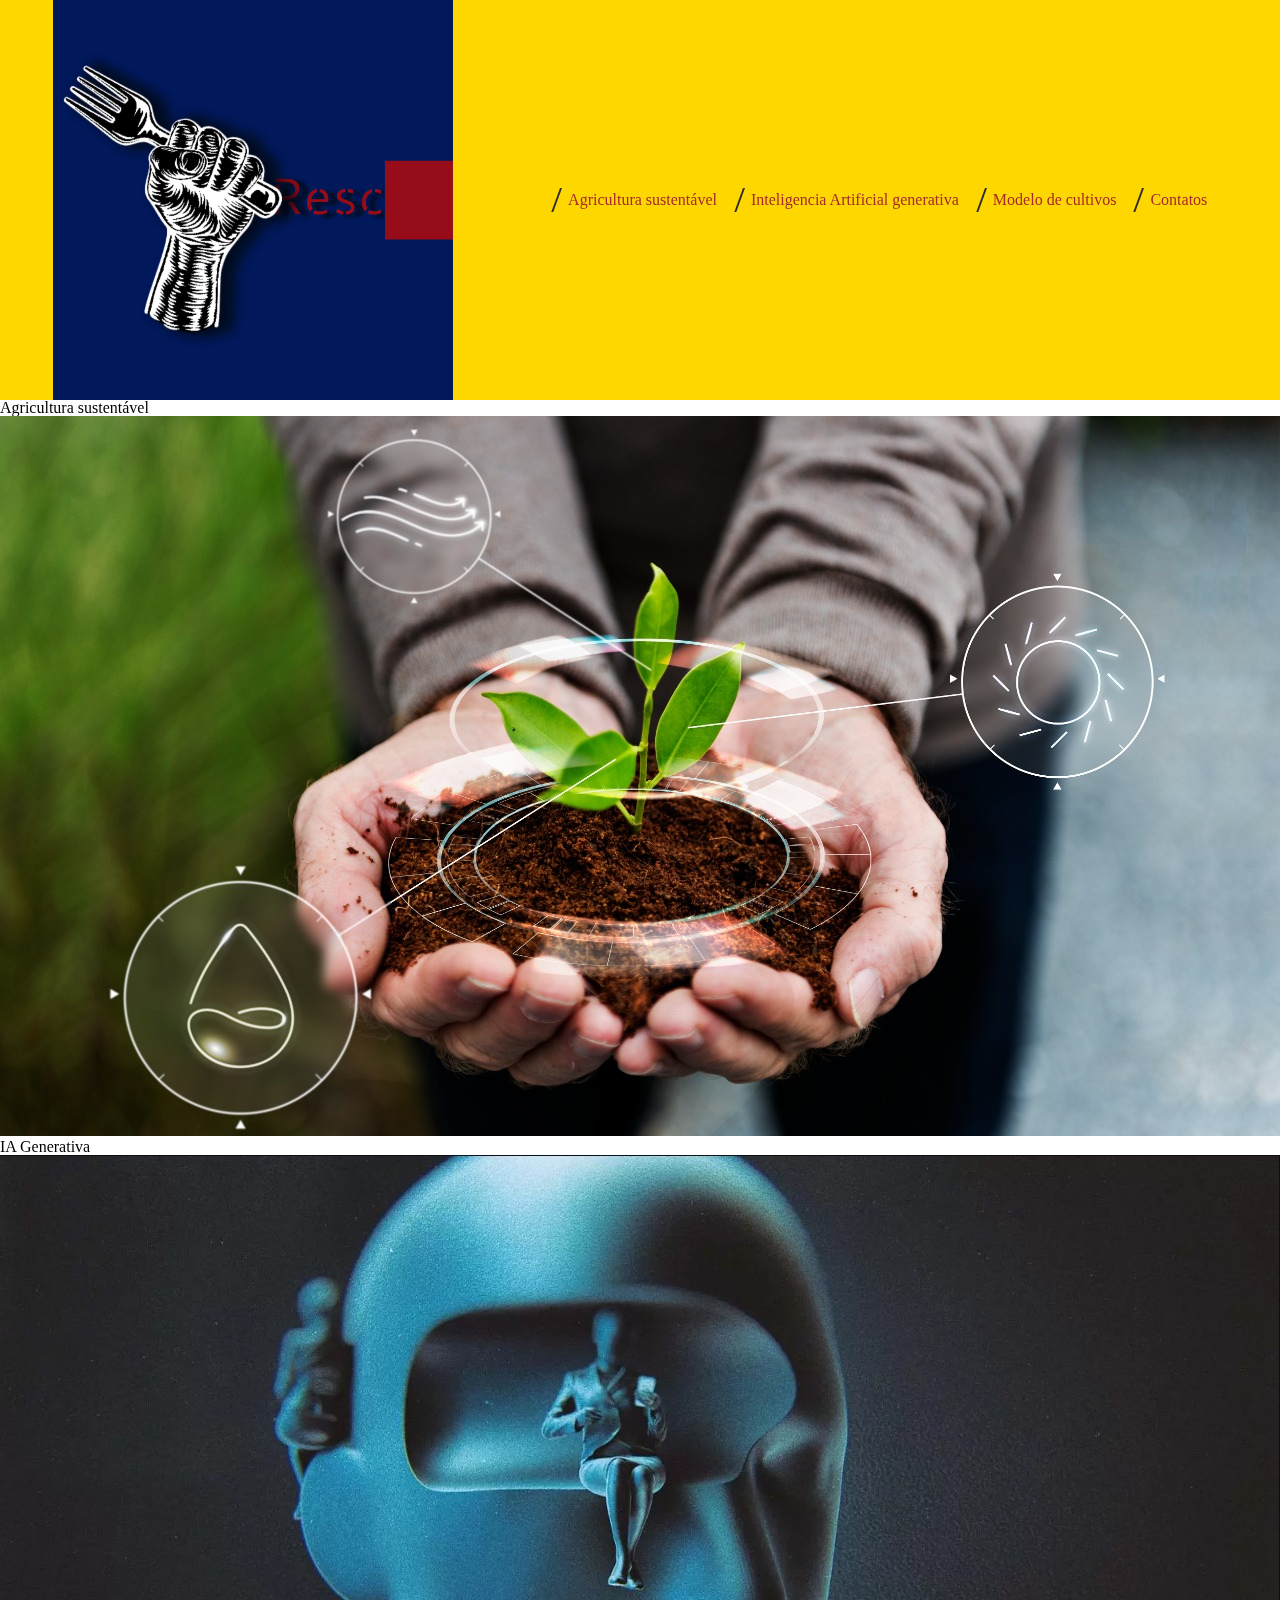
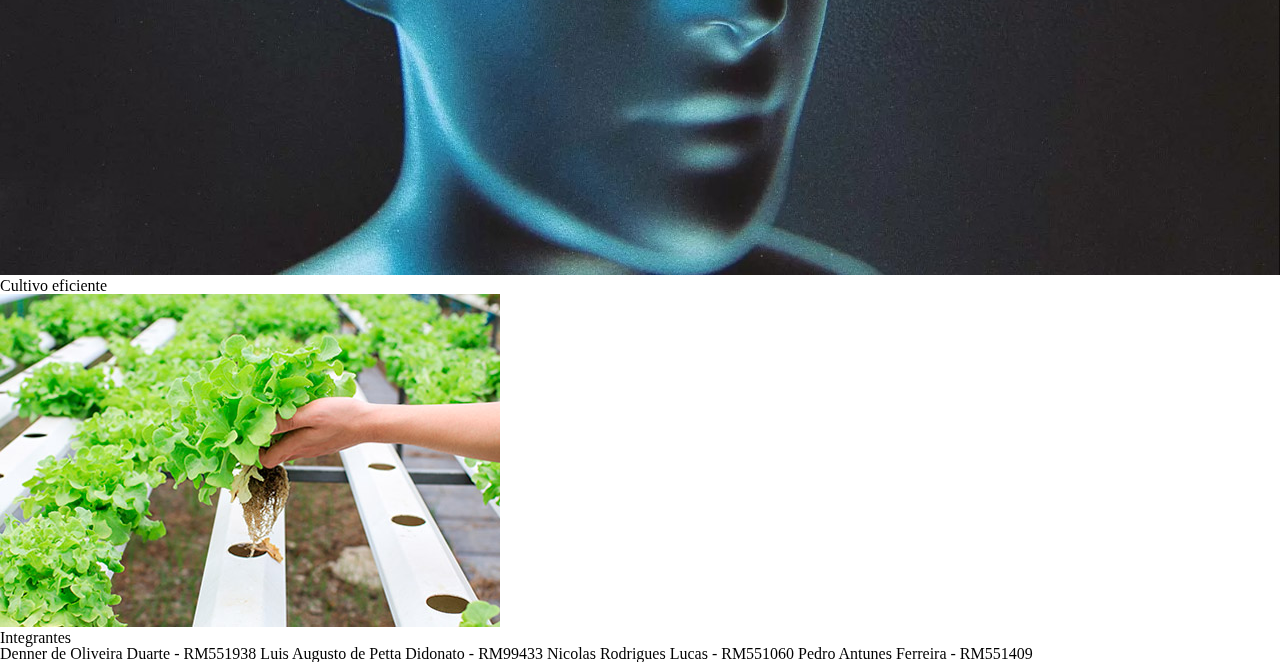
==== index.html @ 2364bf2c "animações diversas" ====
<!DOCTYPE html>
<html lang="pt-br">
<head>
    <meta charset="UTF-8">
    <meta http-equiv="X-UA-Compatible" content="IE=edge">
    <meta name="viewport" content="width=device-width, initial-scale=1.0">
    <title>Jano's Enterprise</title>
    <link rel="stylesheet" href="./css/style.css">

</head>

<body>
    <header class="cabecalho">
        <div>
            <section> 
                <video autoplay loop muted class="video-logo">
                    <source src="./imagens/logo-video.mp4" type="video/mp4">
                    Desculpe, seu navegador não suporta vídeos HTML5.
                </video>
            </section>
            <nav>
                <a class="diagonal-border" href="./pages/agricultura-sustentavel.html"><span>Agricultura sustentável</span></a>
                <a class="diagonal-border" href="./pages/ia-generativa.html"><span>Inteligencia Artificial generativa</span></a>
                <a class="diagonal-border" href="./pages/modelo-cultivos.html"><span>Modelo de cultivos</span></a>
                <a class="diagonal-border diagonal-border2" href="./pages/contatos.html"><span>Contatos</span></a>
            </nav>
        </div>
    </header>

    <section class="conteudo">
        <h2>Agricultura sustentável</h2>
        <div class="faixa1">
            <figure>
                <img src="./imagens/Agricultura-sustentavel.jpg" alt="Agricultura sustentavel">
            </figure>
        </div>     
    </section>

    <section class="conteudo">
        <h2>IA Generativa</h2>
        <div class="faixa1">
            <figure>
                <img src="./imagens/iagenerativa.jpg" alt="IA Generativa">
            </figure>
        </div>     
    </section>

    <section class="conteudo">
        <h2>Cultivo eficiente</h2>
        <div class="faixa1">
            <figure>
                <img src="./imagens/cultivo-eficiente.jpg" alt="Cultivo eficiente">
            </figure> 
        </div>     
    </section>
    
    <footer class="rodape">
        <h2>Integrantes</h2>
        <p>
            Denner de Oliveira Duarte  - RM551938
            Luis Augusto de Petta Didonato - RM99433
            Nicolas Rodrigues Lucas - RM551060
            Pedro Antunes Ferreira - RM551409
        </p>
        
    </footer>
    
</body>
</html>
---- css/style.css ----
@import url(./cabecalho.css);
@import url(./fonts.css);
@import url(./rodape.css);
@import url(./reset.css);
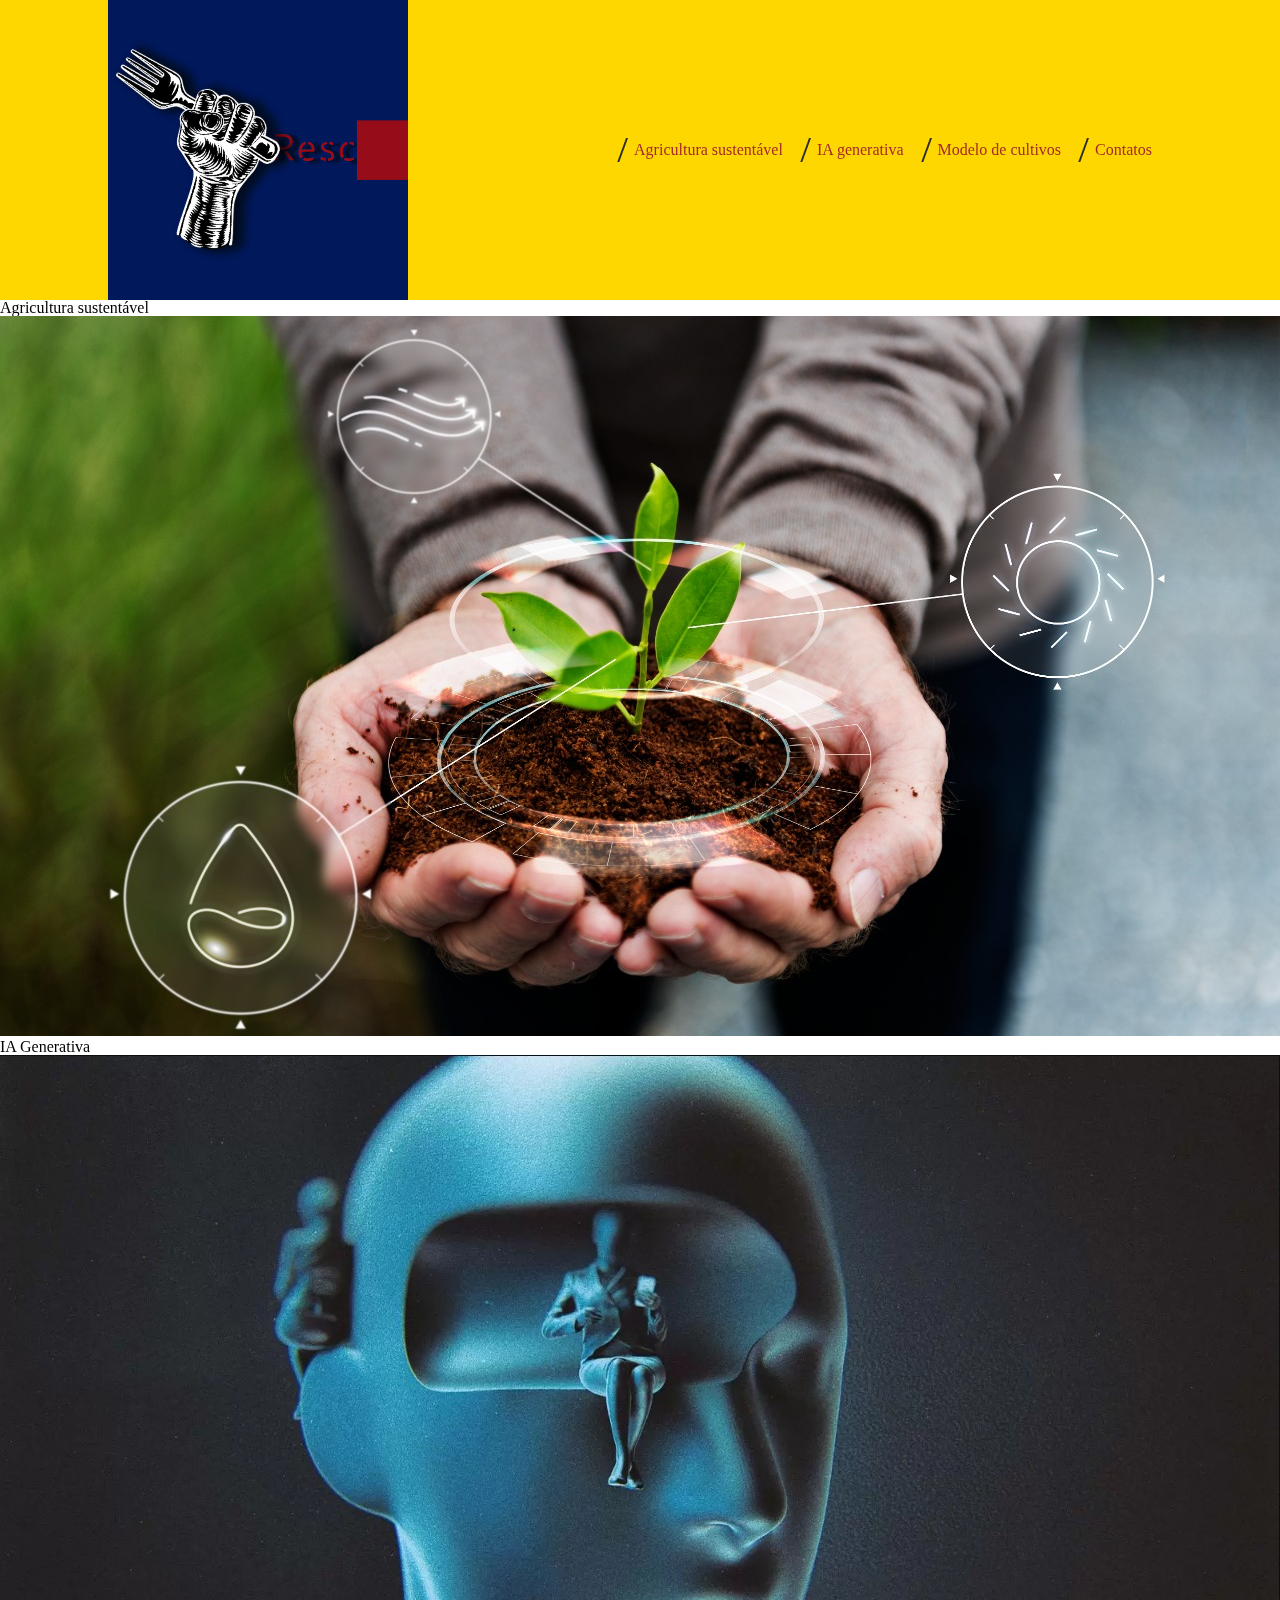
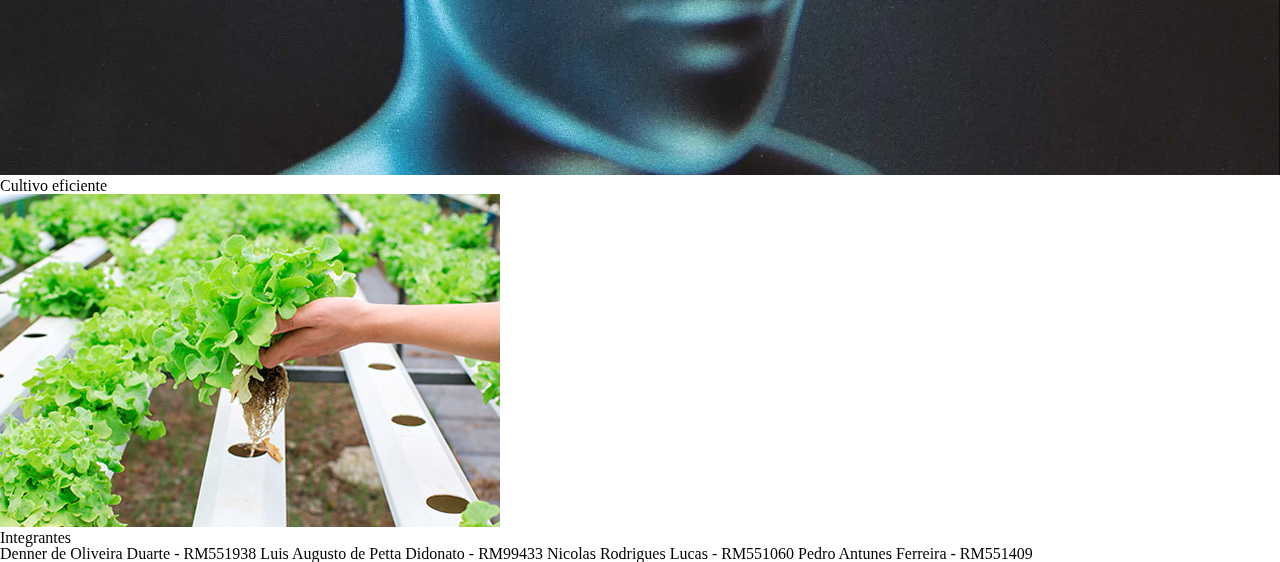
==== commit c5b2decc: "header responsivo e estilizado" ====
--- a/index.html
+++ b/index.html
@@ -20,7 +20,7 @@
             </section>
             <nav>
                 <a class="diagonal-border" href="./pages/agricultura-sustentavel.html"><span>Agricultura sustentável</span></a>
-                <a class="diagonal-border" href="./pages/ia-generativa.html"><span>Inteligencia Artificial generativa</span></a>
+                <a class="diagonal-border" href="./pages/ia-generativa.html"><span>IA generativa</span></a>
                 <a class="diagonal-border" href="./pages/modelo-cultivos.html"><span>Modelo de cultivos</span></a>
                 <a class="diagonal-border diagonal-border2" href="./pages/contatos.html"><span>Contatos</span></a>
             </nav>
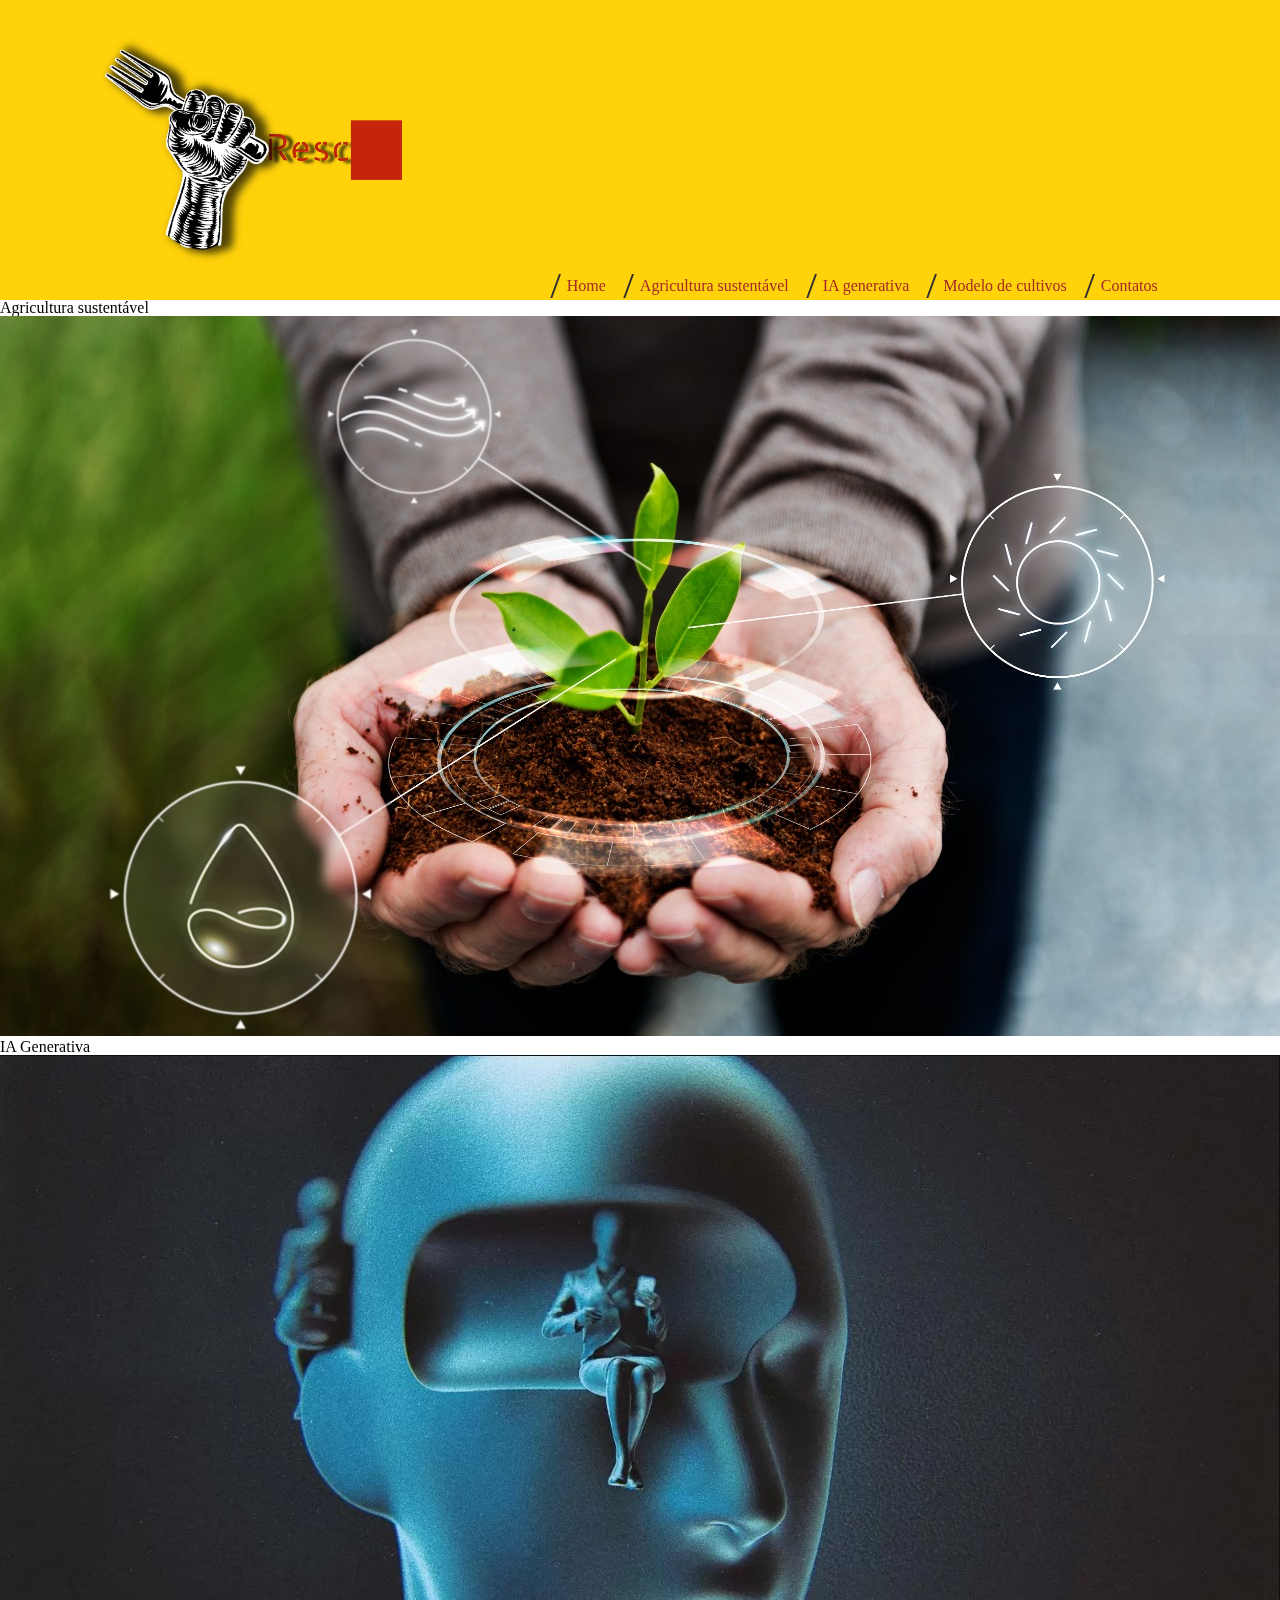
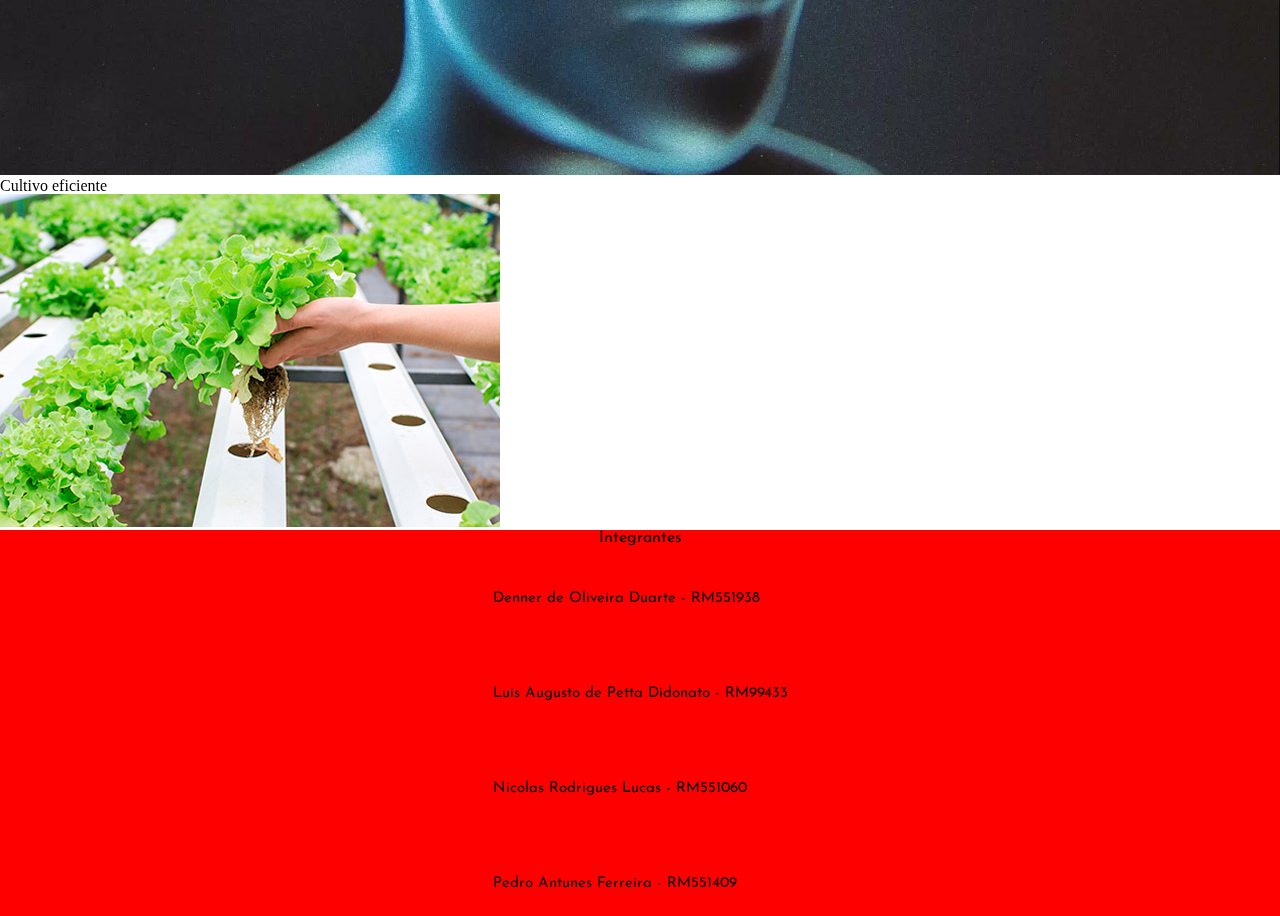
==== commit 42db0c7a: "correção de responsividade e animações" ====
--- a/index.html
+++ b/index.html
@@ -19,6 +19,7 @@
                 </video>
             </section>
             <nav>
+                <a class="diagonal-border diagonal-border2" href="./pages/contatos.html"><span>Home</span></a>
                 <a class="diagonal-border" href="./pages/agricultura-sustentavel.html"><span>Agricultura sustentável</span></a>
                 <a class="diagonal-border" href="./pages/ia-generativa.html"><span>IA generativa</span></a>
                 <a class="diagonal-border" href="./pages/modelo-cultivos.html"><span>Modelo de cultivos</span></a>
@@ -56,12 +57,12 @@
     
     <footer class="rodape">
         <h2>Integrantes</h2>
-        <p>
-            Denner de Oliveira Duarte  - RM551938
-            Luis Augusto de Petta Didonato - RM99433
-            Nicolas Rodrigues Lucas - RM551060
-            Pedro Antunes Ferreira - RM551409
-        </p>
+        <div>
+            <p>Denner de Oliveira Duarte  - RM551938</p>
+            <p>Luis Augusto de Petta Didonato - RM99433</p>
+            <p>Nicolas Rodrigues Lucas - RM551060</p>
+            <p>Pedro Antunes Ferreira - RM551409</p>
+        </div>
         
     </footer>
     
--- a/css/style.css
+++ b/css/style.css
@@ -1,4 +1,5 @@
 @import url(./cabecalho.css);
+@import url(./reset.css);
+@import url(./rodape.css);
 @import url(./fonts.css);
-@import url(./rodape.css);
-@import url(./reset.css);
+
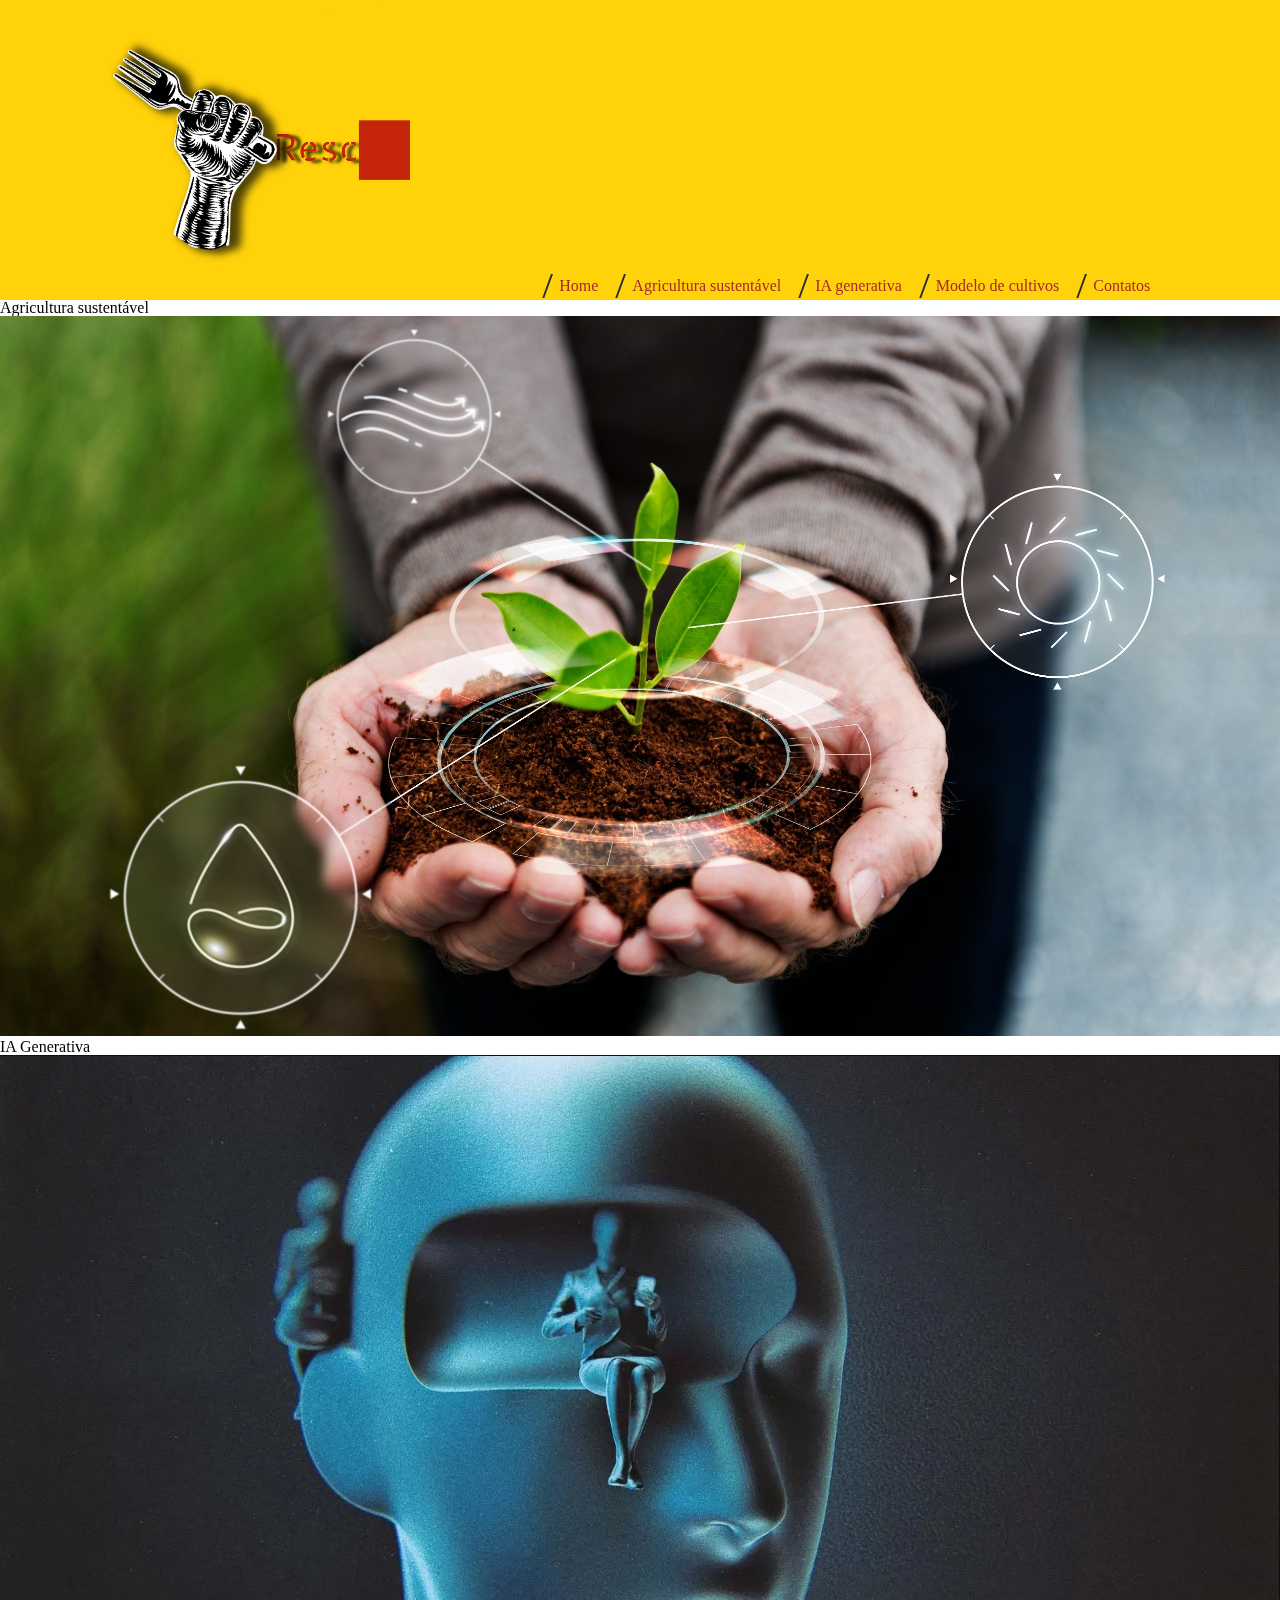
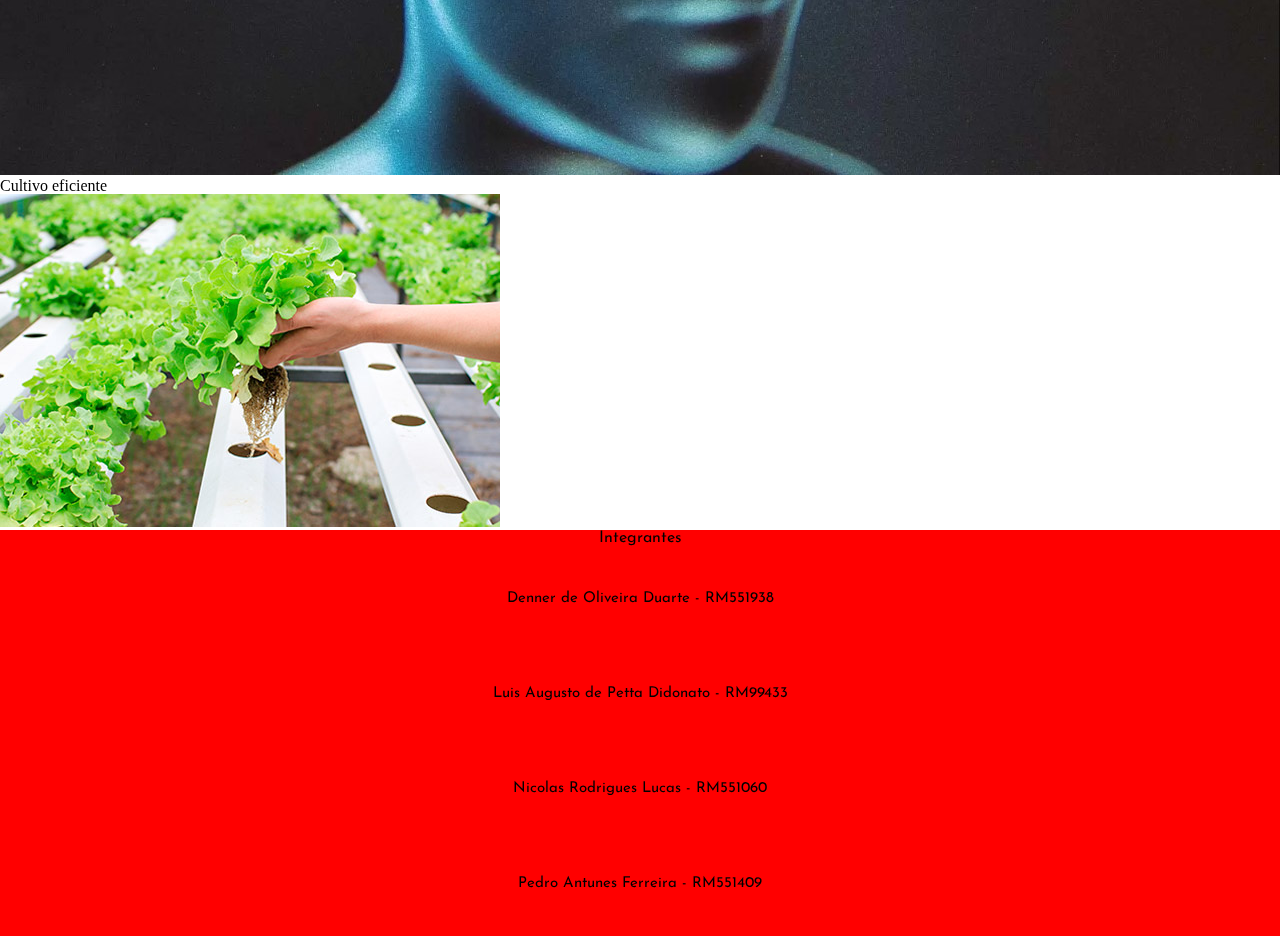
==== commit c8c2b42b: "ajustes de fontes" ====
--- a/index.html
+++ b/index.html
@@ -56,13 +56,15 @@
     </section>
     
     <footer class="rodape">
-        <h2>Integrantes</h2>
         <div>
-            <p>Denner de Oliveira Duarte  - RM551938</p>
-            <p>Luis Augusto de Petta Didonato - RM99433</p>
-            <p>Nicolas Rodrigues Lucas - RM551060</p>
-            <p>Pedro Antunes Ferreira - RM551409</p>
-        </div>
+            <h2>Integrantes</h2>
+            <div>
+                <p>Denner de Oliveira Duarte  - RM551938</p>
+                <p>Luis Augusto de Petta Didonato - RM99433</p>
+                <p>Nicolas Rodrigues Lucas - RM551060</p>
+                <p>Pedro Antunes Ferreira - RM551409</p>
+            </div>
+        <div>
         
     </footer>
     
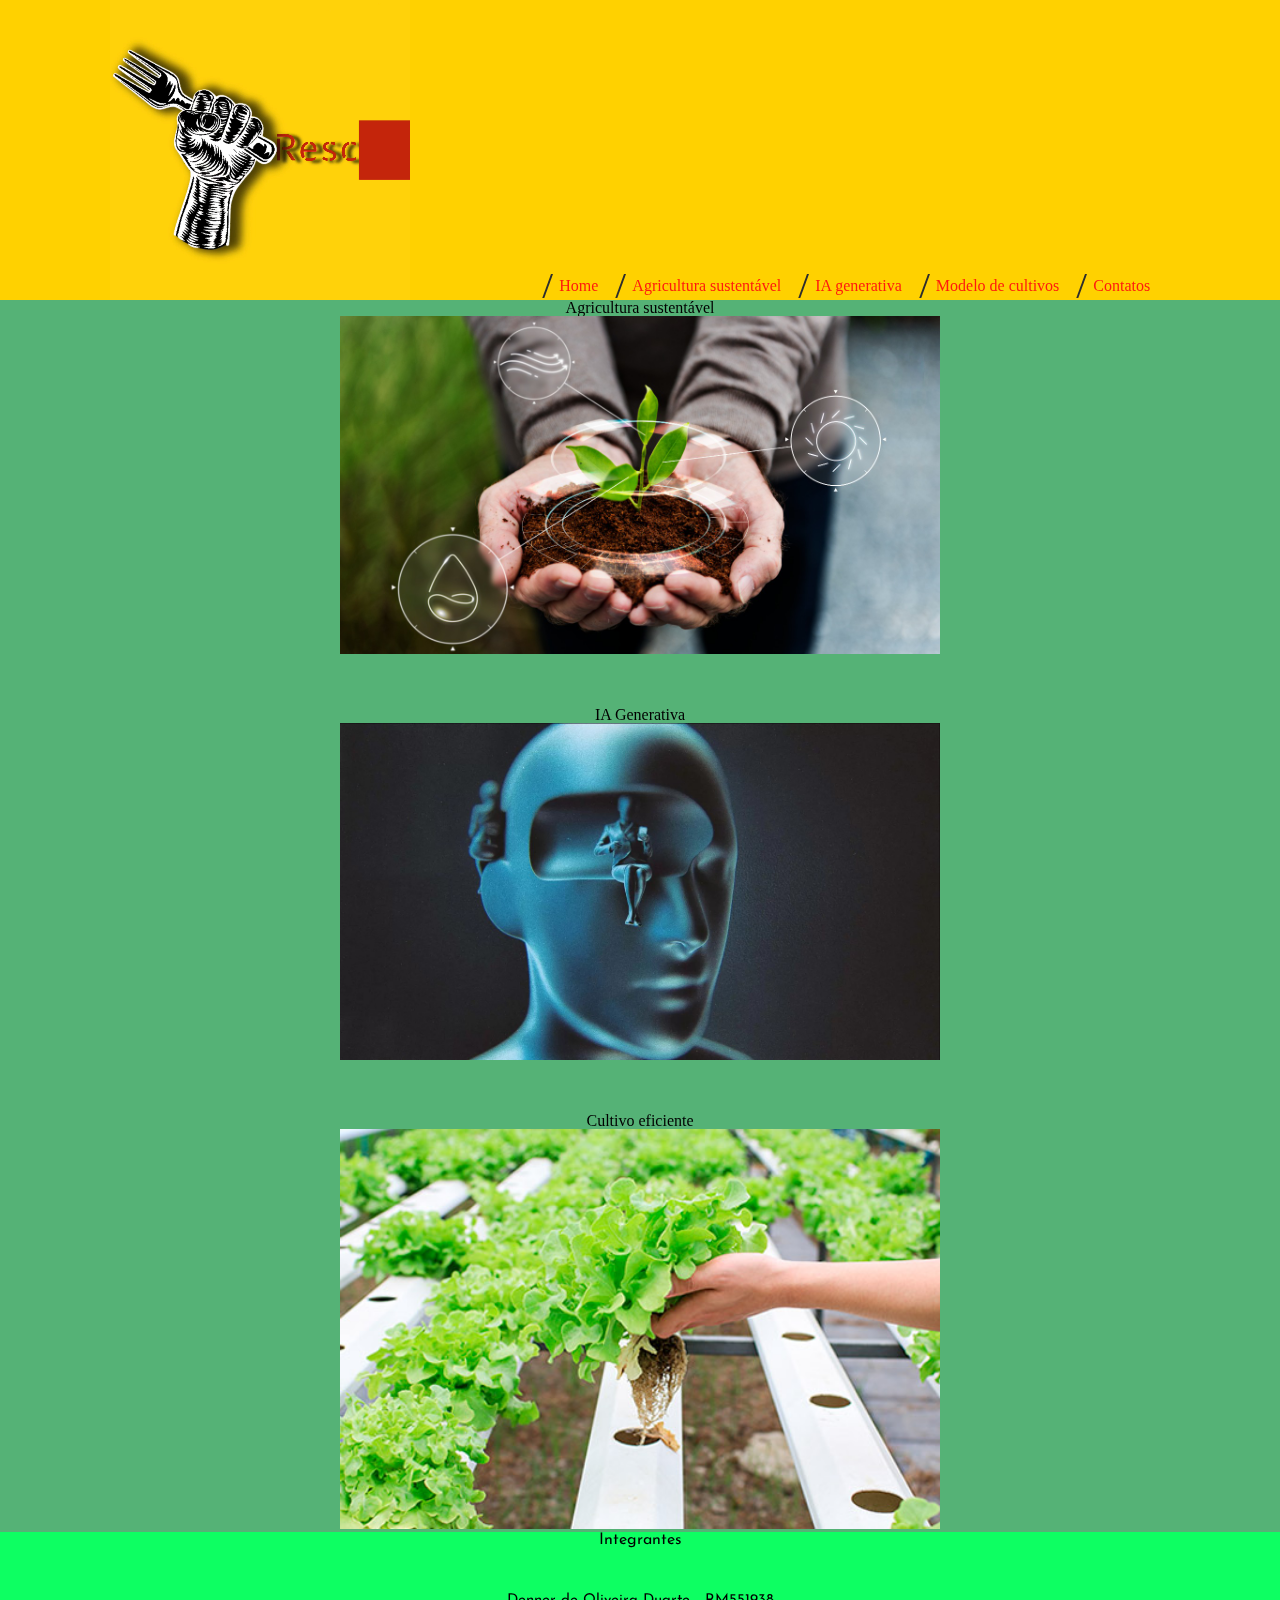
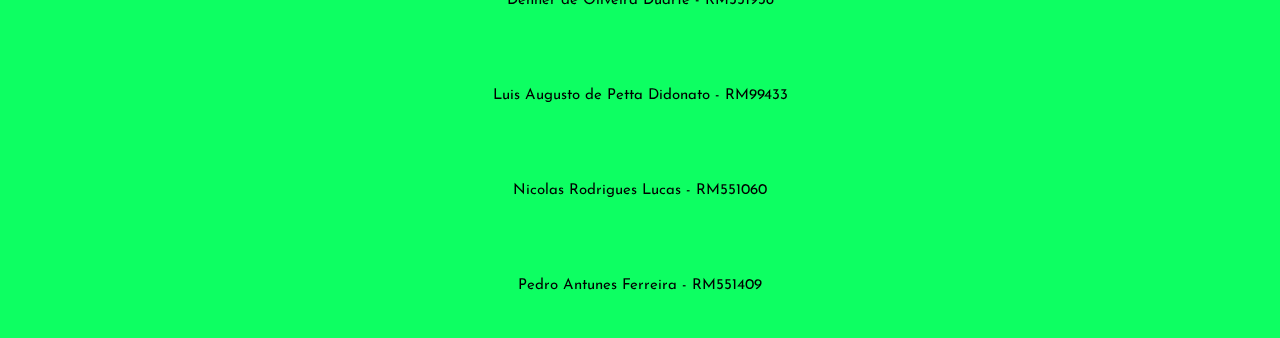
==== commit a0124c2b: "estilização mínima do header" ====
--- a/index.html
+++ b/index.html
@@ -27,34 +27,32 @@
             </nav>
         </div>
     </header>
-
-    <section class="conteudo">
-        <h2>Agricultura sustentável</h2>
-        <div class="faixa1">
-            <figure>
-                <img src="./imagens/Agricultura-sustentavel.jpg" alt="Agricultura sustentavel">
-            </figure>
-        </div>     
+    <section id="main">
+        <section class="conteudo">
+            <h2>Agricultura sustentável</h2>
+            <div class="faixa1">
+                <figure>
+                    <img src="./imagens/Agricultura-sustentavel.jpg" alt="Agricultura sustentavel">
+                </figure>
+            </div>     
+        </section>
+        <section class="conteudo">
+            <h2>IA Generativa</h2>
+            <div class="faixa1">
+                <figure>
+                    <img src="./imagens/iagenerativa.jpg" alt="IA Generativa">
+                </figure>
+            </div>     
+        </section>
+        <section class="conteudo">
+            <h2>Cultivo eficiente</h2>
+            <div class="faixa1">
+                <figure>
+                    <img src="./imagens/cultivo-eficiente.jpg" alt="Cultivo eficiente">
+                </figure> 
+            </div>     
+        </section>
     </section>
-
-    <section class="conteudo">
-        <h2>IA Generativa</h2>
-        <div class="faixa1">
-            <figure>
-                <img src="./imagens/iagenerativa.jpg" alt="IA Generativa">
-            </figure>
-        </div>     
-    </section>
-
-    <section class="conteudo">
-        <h2>Cultivo eficiente</h2>
-        <div class="faixa1">
-            <figure>
-                <img src="./imagens/cultivo-eficiente.jpg" alt="Cultivo eficiente">
-            </figure> 
-        </div>     
-    </section>
-    
     <footer class="rodape">
         <div>
             <h2>Integrantes</h2>
@@ -64,8 +62,7 @@
                 <p>Nicolas Rodrigues Lucas - RM551060</p>
                 <p>Pedro Antunes Ferreira - RM551409</p>
             </div>
-        <div>
-        
+        <div>   
     </footer>
     
 </body>
--- a/css/style.css
+++ b/css/style.css
@@ -2,4 +2,14 @@
 @import url(./reset.css);
 @import url(./rodape.css);
 @import url(./fonts.css);
+@import url(./main.css);
 
+:root{
+    --cor--principal: #ffd100;
+    --cor--secundaria: #FF1B0D;
+    --cor--principal--footer: #0DFF62;
+    --cor--secundaria--footer:#55B276;
+}
+
+
+
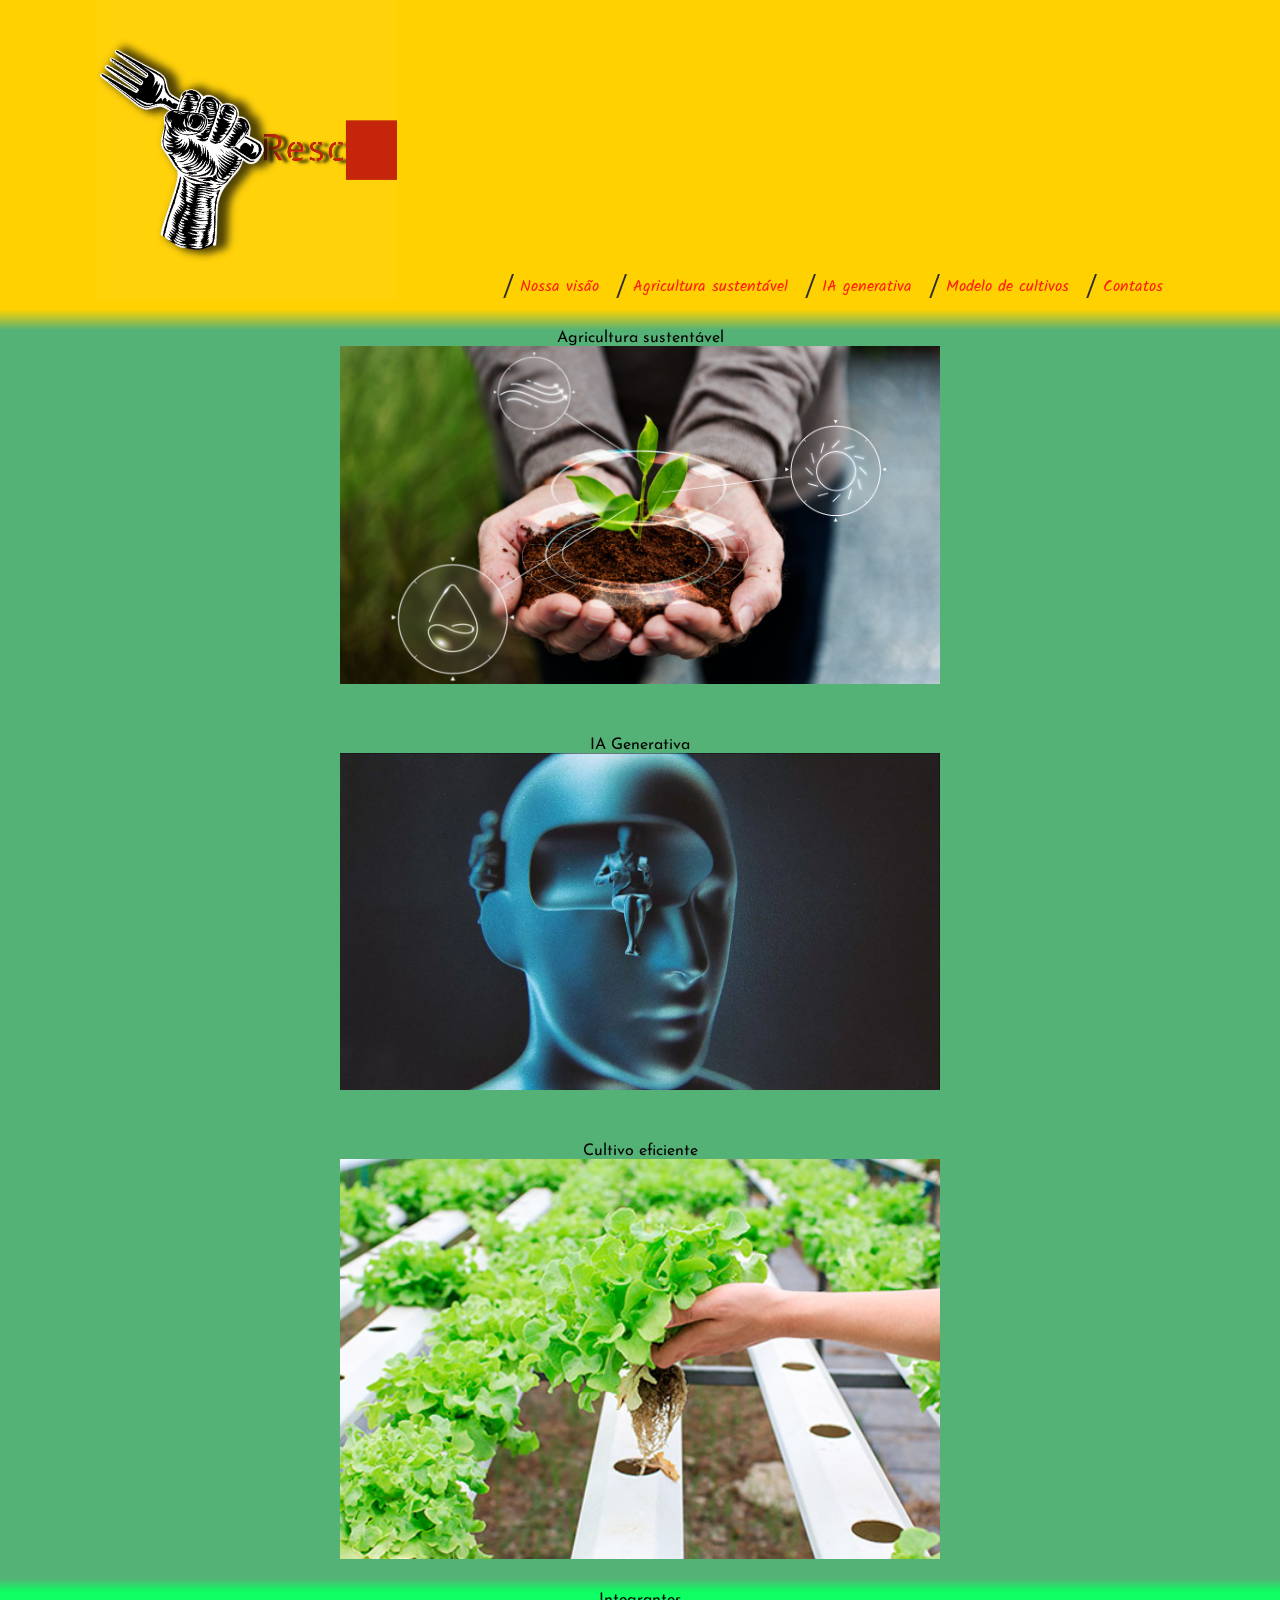
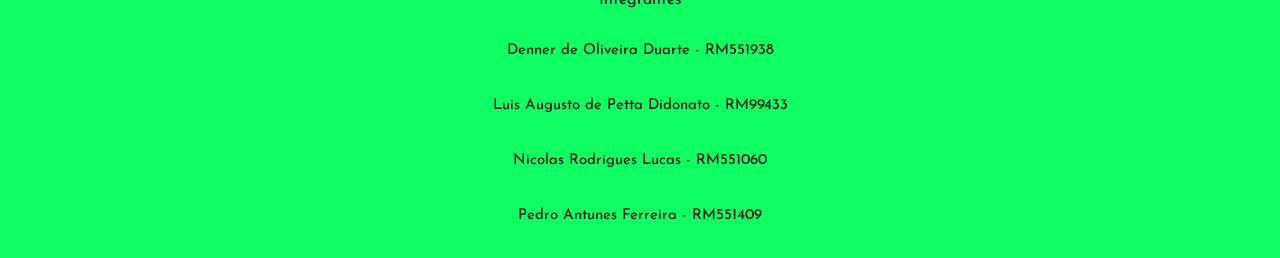
==== commit 1e118fac: "não alterem o footer/header/barras de transição" ====
--- a/index.html
+++ b/index.html
@@ -19,7 +19,7 @@
                 </video>
             </section>
             <nav>
-                <a class="diagonal-border diagonal-border2" href="./pages/contatos.html"><span>Home</span></a>
+                <a class="diagonal-border diagonal-border2" href="./pages/contatos.html"><span>Nossa visão</span></a>
                 <a class="diagonal-border" href="./pages/agricultura-sustentavel.html"><span>Agricultura sustentável</span></a>
                 <a class="diagonal-border" href="./pages/ia-generativa.html"><span>IA generativa</span></a>
                 <a class="diagonal-border" href="./pages/modelo-cultivos.html"><span>Modelo de cultivos</span></a>
@@ -27,6 +27,7 @@
             </nav>
         </div>
     </header>
+    <div class="barra-transicao"></div>
     <section id="main">
         <section class="conteudo">
             <h2>Agricultura sustentável</h2>
@@ -53,6 +54,7 @@
             </div>     
         </section>
     </section>
+    <div class="barra-transicao2"></div>
     <footer class="rodape">
         <div>
             <h2>Integrantes</h2>
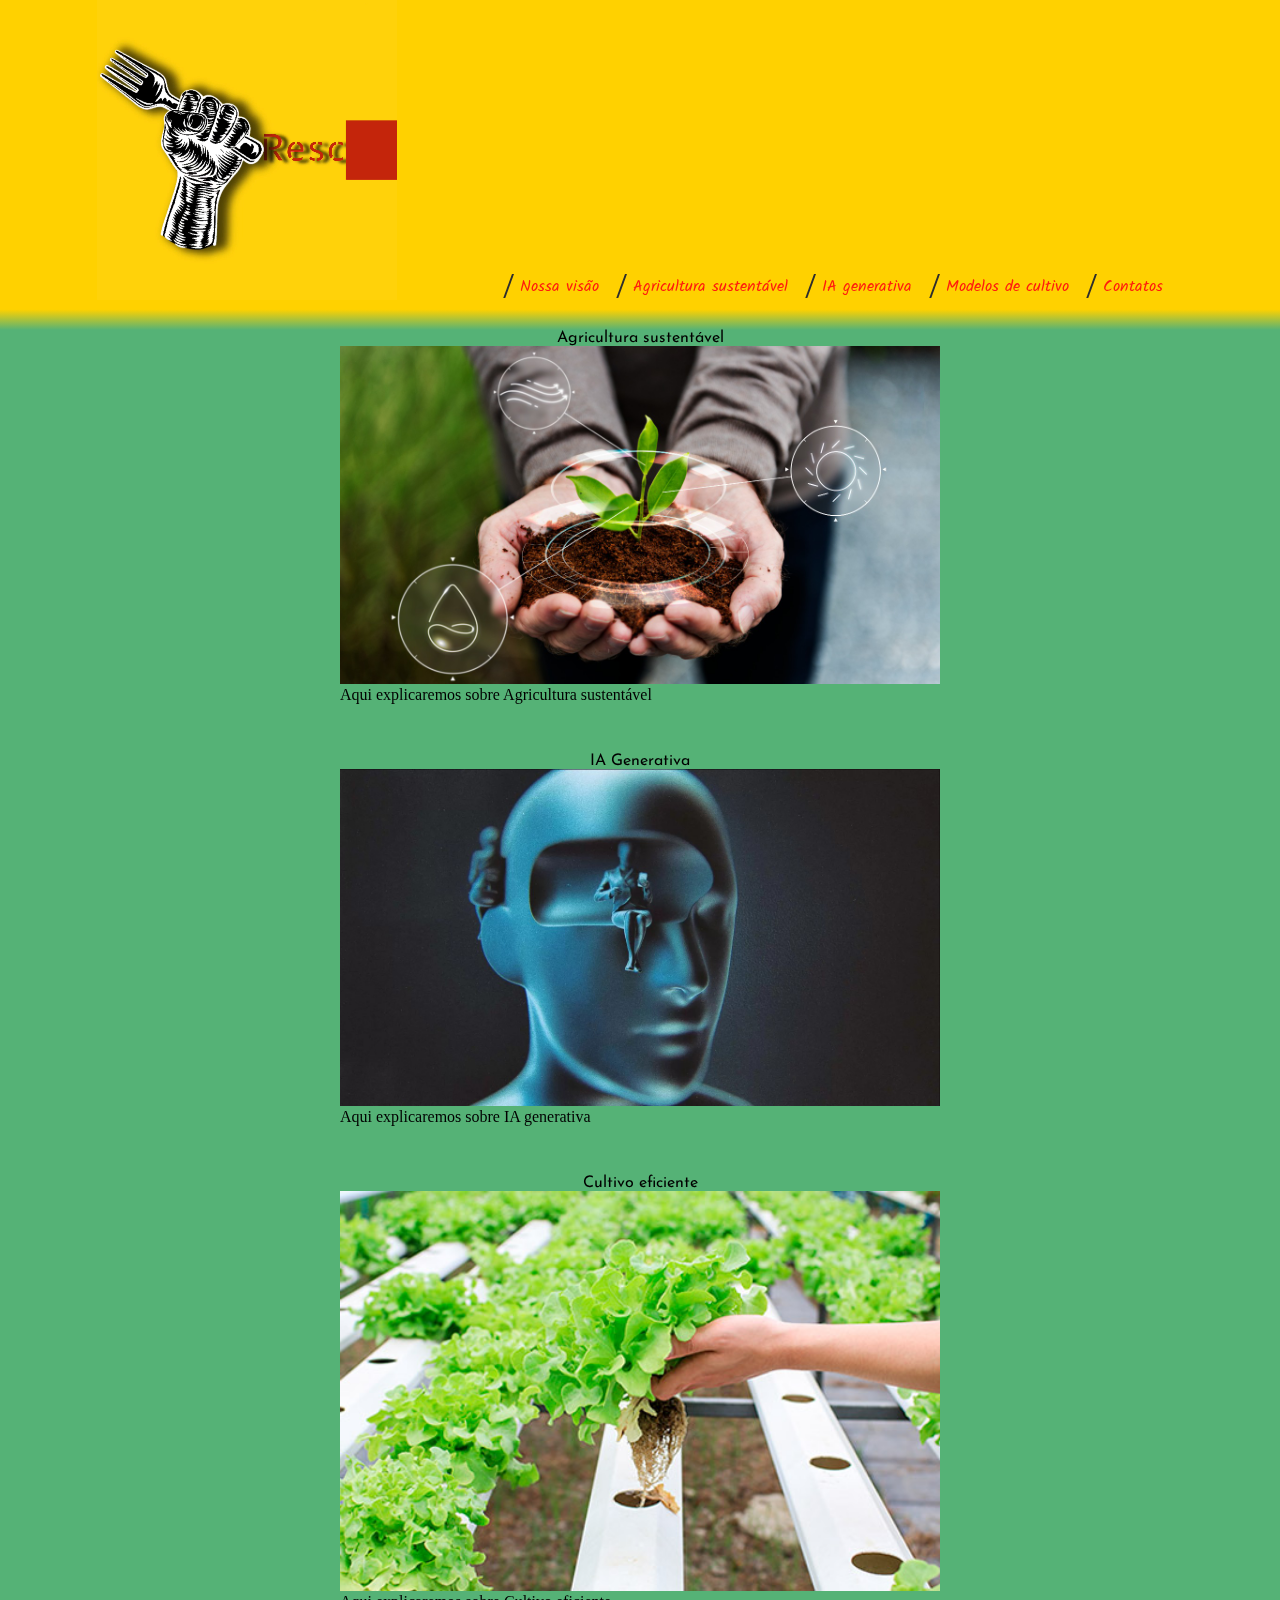
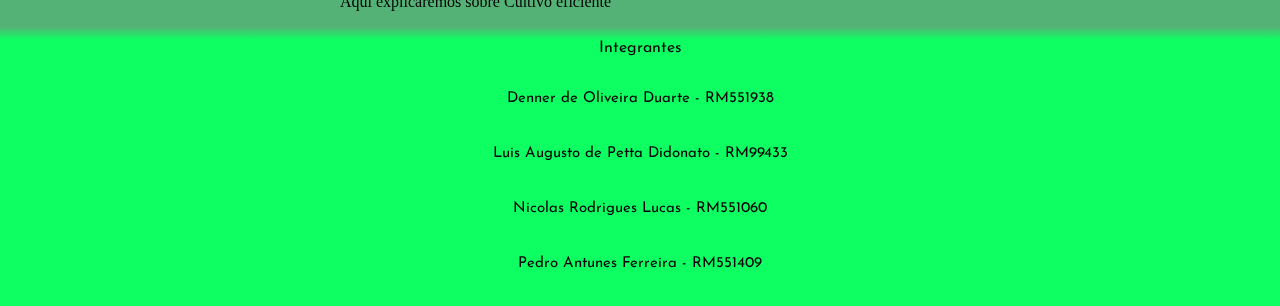
==== commit 5bb1adaa: "Arrumado a pag index" ====
--- a/index.html
+++ b/index.html
@@ -14,16 +14,16 @@
         <div>
             <section> 
                 <video autoplay loop muted class="video-logo">
-                    <source src="./imagens/logo-video.mp4" type="video/mp4">
+                    <source src="./videos/logo-video.mp4" type="video/mp4">
                     Desculpe, seu navegador não suporta vídeos HTML5.
                 </video>
             </section>
             <nav>
-                <a class="diagonal-border diagonal-border2" href="./pages/contatos.html"><span>Nossa visão</span></a>
+                <a class="diagonal-border" href="./pages/aplicativo.html"><span>Nossa visão</span></a>
                 <a class="diagonal-border" href="./pages/agricultura-sustentavel.html"><span>Agricultura sustentável</span></a>
                 <a class="diagonal-border" href="./pages/ia-generativa.html"><span>IA generativa</span></a>
-                <a class="diagonal-border" href="./pages/modelo-cultivos.html"><span>Modelo de cultivos</span></a>
-                <a class="diagonal-border diagonal-border2" href="./pages/contatos.html"><span>Contatos</span></a>
+                <a class="diagonal-border" href="./pages/modelo-cultivos.html"><span>Modelos de cultivo</span></a>
+                <a class="diagonal-border" href="./pages/contatos.html"><span>Contatos</span></a>
             </nav>
         </div>
     </header>
@@ -35,6 +35,7 @@
                 <figure>
                     <img src="./imagens/Agricultura-sustentavel.jpg" alt="Agricultura sustentavel">
                 </figure>
+                <p>Aqui explicaremos sobre Agricultura sustentável</p>
             </div>     
         </section>
         <section class="conteudo">
@@ -43,6 +44,7 @@
                 <figure>
                     <img src="./imagens/iagenerativa.jpg" alt="IA Generativa">
                 </figure>
+                <p>Aqui explicaremos sobre IA generativa</p>
             </div>     
         </section>
         <section class="conteudo">
@@ -51,6 +53,7 @@
                 <figure>
                     <img src="./imagens/cultivo-eficiente.jpg" alt="Cultivo eficiente">
                 </figure> 
+                <p>Aqui explicaremos sobre Cultivo eficiente</p>
             </div>     
         </section>
     </section>
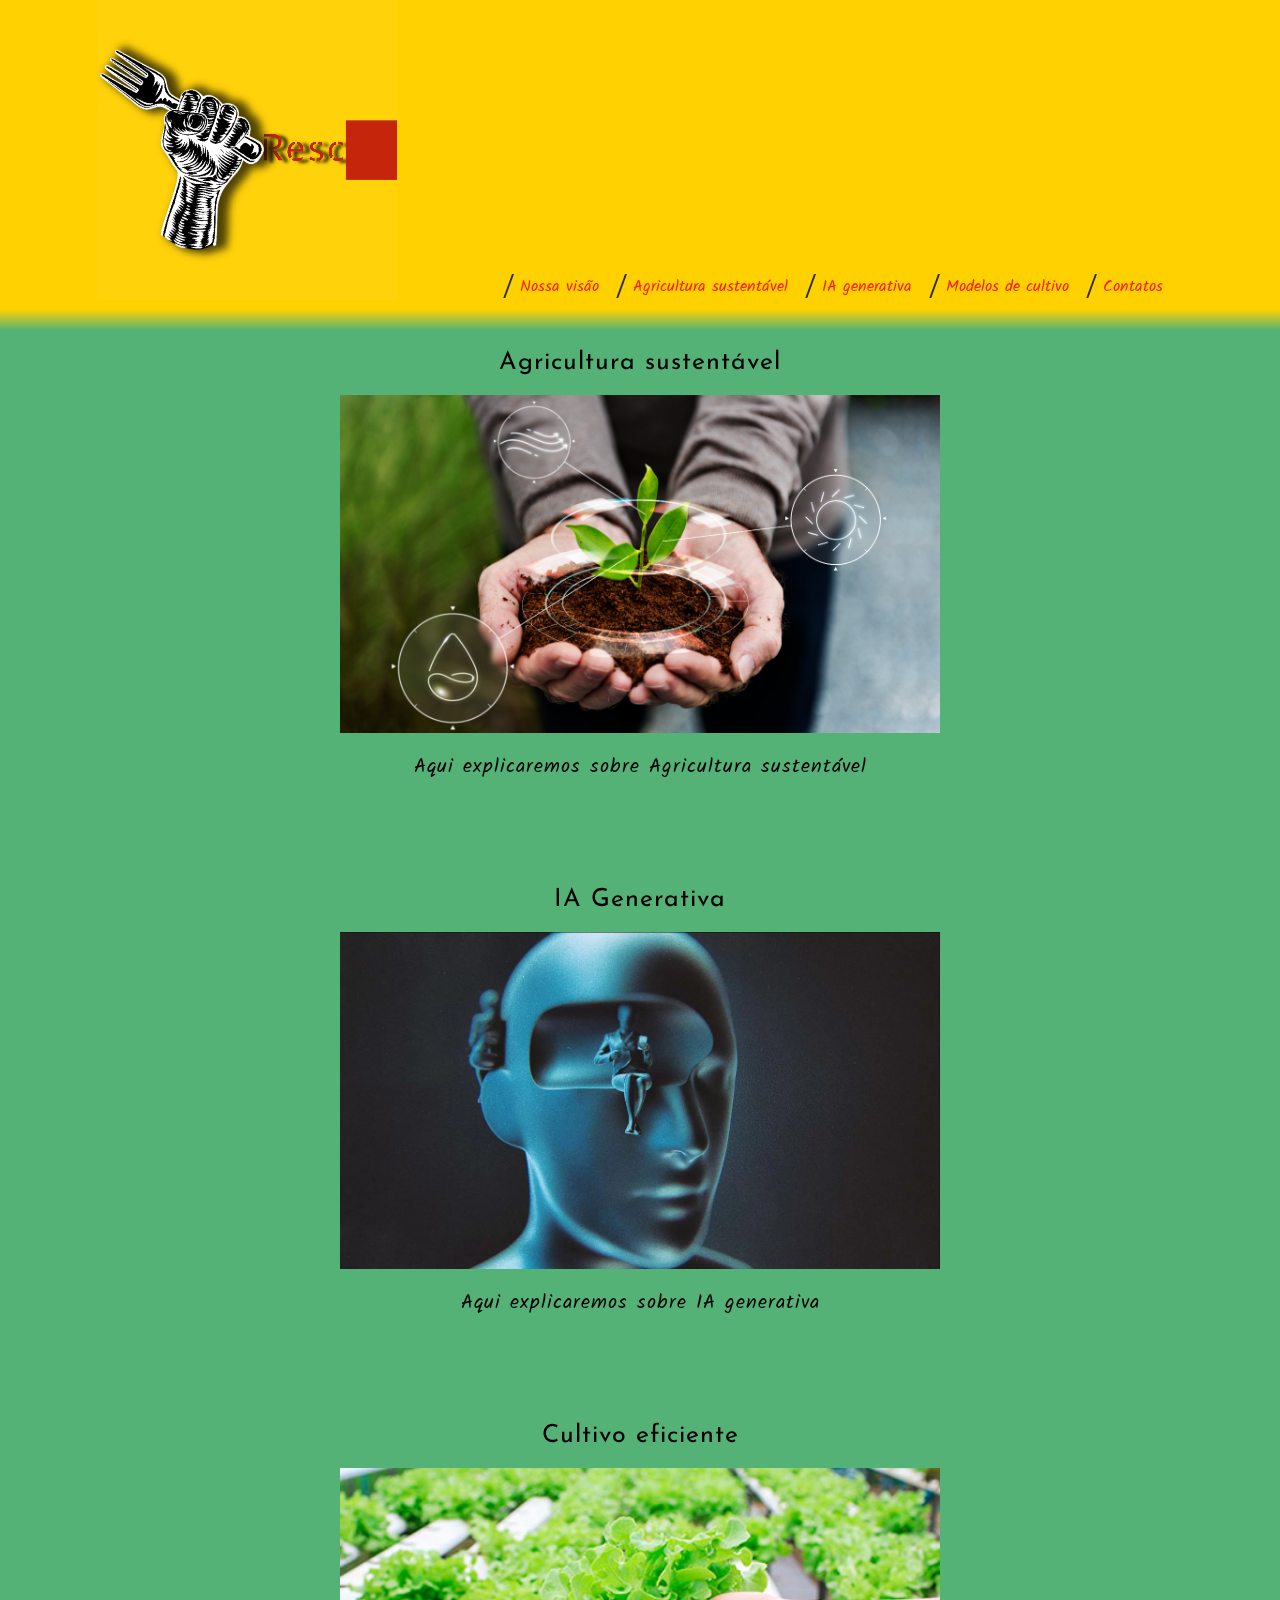
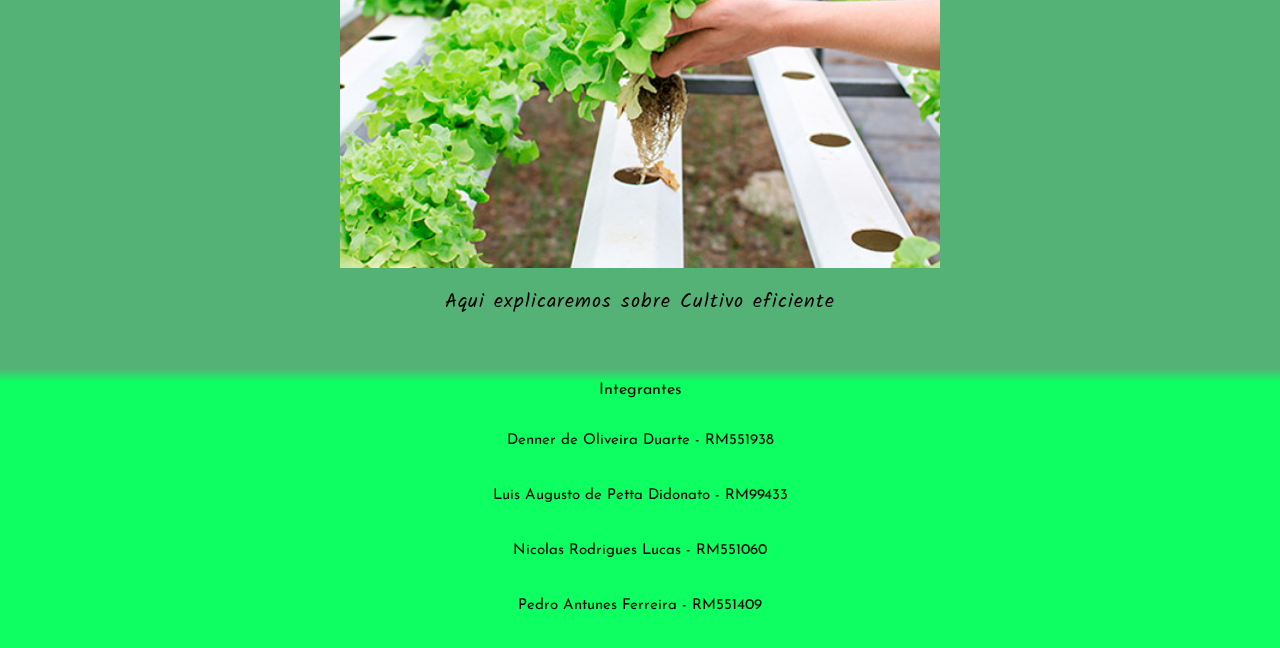
==== commit 300772b7: "Merge branch 'main' into Denner" ====
--- a/index.html
+++ b/index.html
@@ -15,6 +15,7 @@
             <section> 
                 <video autoplay loop muted class="video-logo">
                     <source src="./videos/logo-video.mp4" type="video/mp4">
+
                     Desculpe, seu navegador não suporta vídeos HTML5.
                 </video>
             </section>
